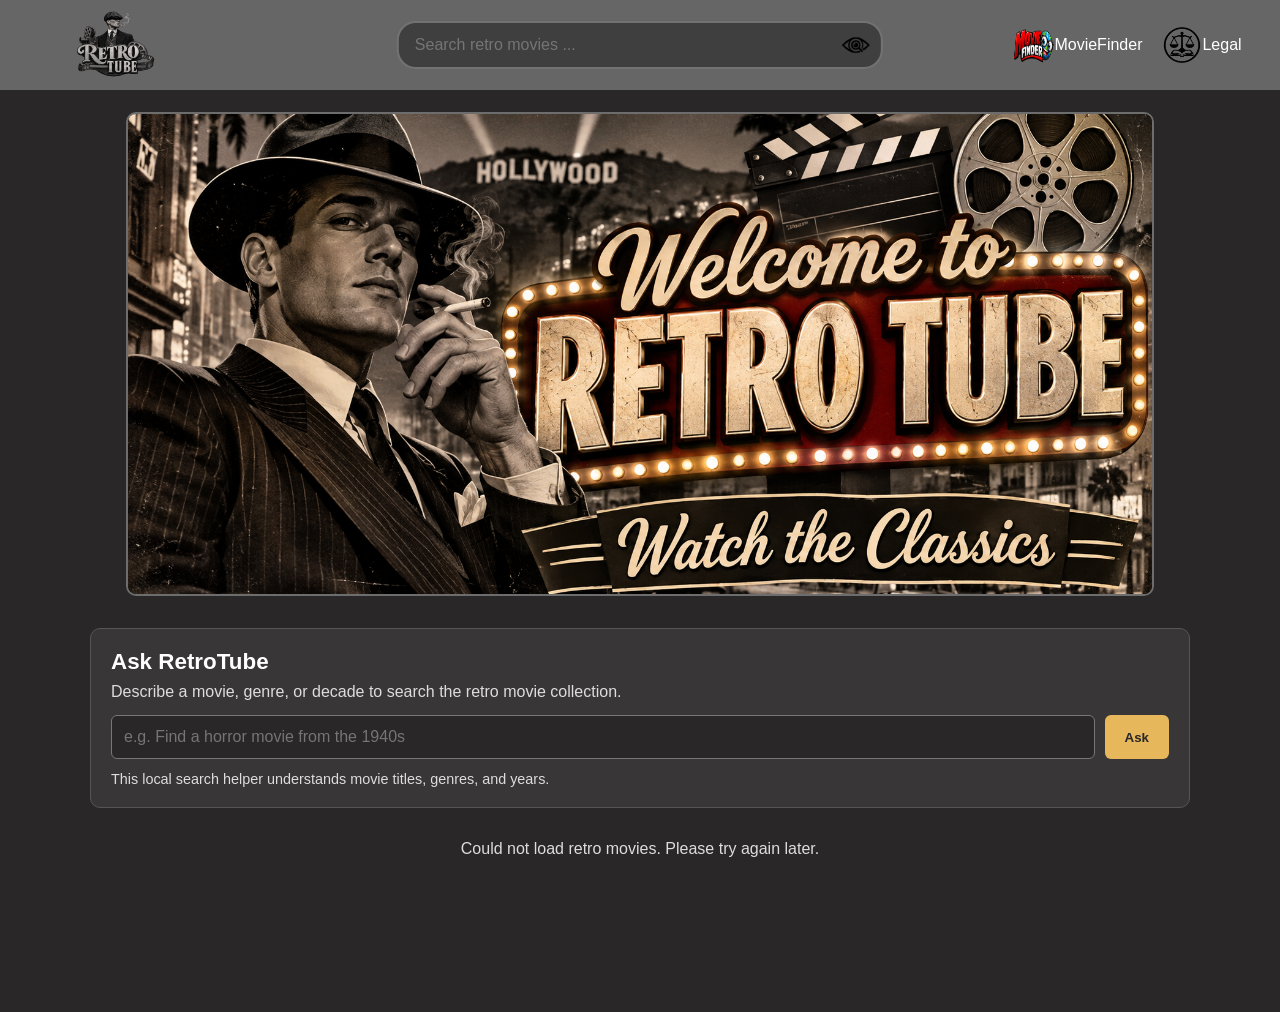
==== RetroTube/index.html @ 88f52582 "Implement movie search assistant feature with input handling and response display" ====
<!DOCTYPE html>
<html lang="en">
<head>
    <meta charset="UTF-8">
    <meta name="viewport" content="width=device-width, initial-scale=1.0">
    <title>RetroTube</title>
    <link rel="stylesheet" href="main.css">
    <link rel="stylesheet" href="search.css">
    <link rel="stylesheet" href="mobile.css">
</head>
<body>
    <header>
        <a class="logo" href="index.html">
            <img src="Assets/logo.png/logo.png" alt="RetroTube home">
        </a>

        <form class="search" role="search" id="searchForm">
            <input type="search" id="searchInput" placeholder="Search retro movies ..." aria-label="Search retro movies">
            <button id="searchButton" type="submit" aria-label="Search">
                <img src="Assets/icons/eye icon.png" alt="">
            </button>
        </form>

        <nav class="menu-btn" aria-label="Main navigation">
            <a href="https://movie-finder-three-sandy.vercel.app/">
                <img src="Assets/icons/MovieFinder.png" alt="">
                <span class="menu-btn-text">MovieFinder</span>
            </a>
            <a href="789.html">
                <img src="Assets/icons/legal icon.png" alt="">
                <span class="menu-btn-text">Legal</span>
            </a>
        </nav>
    </header>

    <section id="pictureBox" class="picture-box" aria-label="RetroTube image carousel">
        <img src="Assets/images/welcome.png" alt="Welcome to RetroTube">
        <img src="Assets/images/40er tv.png" alt="A television from the 1940s">
        <img src="Assets/images/gitl 40 er.png" alt="A retro image from the 1940s">
    </section>

    <section class="assistant-panel" aria-labelledby="assistant-title">
        <h1 id="assistant-title">Ask RetroTube</h1>
        <p>Describe a movie, genre, or decade to search the retro movie collection.</p>
        <form class="assistant-form" id="assistantForm">
            <input
                type="text"
                id="assistantInput"
                placeholder="e.g. Find a horror movie from the 1940s"
                aria-label="Ask RetroTube to find a movie"
                required>
            <button type="submit">Ask</button>
        </form>
        <p class="assistant-response" id="assistantResponse" role="status" aria-live="polite">
            This local search helper understands movie titles, genres, and years.
        </p>
    </section>

    <main class="movie-grid" id="movie-container">
        <p class="movie-status" id="movie-status" role="status">Loading retro movies ...</p>
    </main>
    <script src="api.js"></script>
    <script src="main.js"></script>
</body>
</html>
---- RetroTube/main.css ----
body {
    margin: 0;
    min-height: 100vh;
    background-color: #292727;
    color: #fff;
    font-family: Arial, sans-serif;
}

header {
    background-color: #666;
    position: fixed;
    z-index: 1000;
    top: 0;
    left: 0;
    width: 100%;
    height: 90px;
}

.logo {
    position: absolute;
    left: 3%;
    top: 50%;
    transform: translateY(-50%);
}

.logo img {
    display: block;
    width: 150px;
    max-height: 70px;
    object-fit: contain;
}


.menu-btn {
    position: absolute;
    right: 3%;
    top: 50%;
    transform: translateY(-50%);
    display: flex;
    align-items: center;
    gap: 20px;
}

.menu-btn img {
    width: 40px;
    height: 40px;
}

.menu-btn-text {
    color: white;
    font-size: 16px;
}

.menu-btn a {
    display: flex;
    align-items: center;
    text-decoration: none;
}

.picture-box {
    position: relative;
    width: min(80%, 1100px);
    height: clamp(220px, 42vw, 480px);
    margin: 112px auto 32px;
    border: 2px solid rgba(128, 128, 128, 0.788);
    overflow: hidden;
    border-radius: 10px;
}

.picture-box img {
    display: none;
    width: 100%;
    height: 100%;
    object-fit: cover;
}

.picture-box img.is-active {
    display: block;
}

.assistant-panel {
    box-sizing: border-box;
    width: min(1100px, 92%);
    margin: 0 auto 32px;
    padding: 20px;
    border: 1px solid #555;
    border-radius: 10px;
    background: #383636;
}

.assistant-panel h1 {
    margin: 0 0 8px;
    font-size: 1.4rem;
}

.assistant-panel > p {
    margin: 0 0 14px;
    color: #ddd;
}

.assistant-form {
    display: flex;
    gap: 10px;
}

.assistant-form input {
    box-sizing: border-box;
    min-width: 0;
    flex: 1;
    padding: 12px;
    border: 1px solid #777;
    border-radius: 6px;
    background: #292727;
    color: #fff;
    font-size: 1rem;
}

.assistant-form button {
    padding: 0 20px;
    border: 0;
    border-radius: 6px;
    background: #e7b75b;
    color: #292727;
    font-weight: bold;
    cursor: pointer;
}

.assistant-panel .assistant-response {
    margin: 12px 0 0;
    color: #ddd;
    font-size: 0.9rem;
}

.movie-grid {
    display: grid;
    grid-template-columns: repeat(auto-fill, minmax(220px, 1fr));
    gap: 24px;
    width: min(1100px, 92%);
    margin: 0 auto 48px;
}

.movie-card {
    min-width: 0;
    overflow: hidden;
    border: 1px solid #555;
    border-radius: 10px;
    background: #383636;
}

.player-container {
    position: relative;
    aspect-ratio: 16 / 9;
    background: #111;
}

.player-container > img,
.player-container iframe {
    display: block;
    width: 100%;
    height: 100%;
    border: 0;
    object-fit: cover;
}

.player-container:fullscreen {
    width: 100vw;
    height: 100vh;
    aspect-ratio: auto;
    background: #000;
}

.fullscreen-btn {
    position: absolute;
    right: 8px;
    bottom: 8px;
    z-index: 1;
    padding: 7px 10px;
    border: 0;
    border-radius: 4px;
    background: rgba(0, 0, 0, 0.75);
    color: #fff;
    cursor: pointer;
}

.fullscreen-btn:disabled {
    cursor: not-allowed;
}

.play-btn {
    position: absolute;
    inset: 50% auto auto 50%;
    width: 58px;
    height: 42px;
    transform: translate(-50%, -50%);
    border: 0;
    border-radius: 12px;
    background: rgba(210, 0, 0, 0.9);
    cursor: pointer;
}

.play-btn:focus-visible,
.fullscreen-btn:focus-visible,
.menu-btn a:focus-visible,
.search input:focus-visible,
.search button:focus-visible,
.assistant-form input:focus-visible,
.assistant-form button:focus-visible {
    outline: 3px solid #e7b75b;
    outline-offset: 3px;
}

.play-btn::after {
    position: absolute;
    top: 12px;
    left: 24px;
    width: 0;
    height: 0;
    border-top: 9px solid transparent;
    border-bottom: 9px solid transparent;
    border-left: 14px solid white;
    content: "";
}

.movie-info {
    padding: 14px;
}

.movie-title {
    margin: 0 0 8px;
    font-size: 1rem;
}

.movie-meta {
    margin: 0;
    color: #ccc;
    font-size: 0.9rem;
}

.movie-status {
    grid-column: 1 / -1;
    margin: 0;
    color: #ddd;
    text-align: center;
}
---- RetroTube/search.css ----
.search {
    position: absolute;
    left: 50%;
    top: 50%;
    display: flex;
    align-items: center;
    width: min(500px, 38vw);
    transform: translate(-50%, -50%);
}

.search input {
    box-sizing: border-box;
    width: 100%;
    height: 48px;
    padding: 0 54px 0 16px;
    background-color: #292929a2;
    border: 2px solid rgba(128, 128, 128, 0.788);
    border-radius: 19px;
    color: white;
    font-size: 1rem;
}

.search button {
    position: absolute;
    top: 50%;
    right: 12px;
    padding: 0;
    transform: translateY(-50%);
    background: none;
    border: none;
    cursor: pointer;
}

.search button img {
    width: 30px;
    height: 30px;
    display: block;
}
---- RetroTube/mobile.css ----
@media (max-width: 700px) {
    header {
        height: 76px;
    }

    .logo {
        left: 12px;
    }

    .logo img {
        width: 90px;
    }

    .search {
        left: 50%;
        width: min(45vw, 280px);
    }

    .search input {
        height: 40px;
        padding-left: 10px;
        font-size: 0.85rem;
    }

    .search button {
        right: 8px;
    }

    .search button img {
        width: 24px;
        height: 24px;
    }

    .menu-btn {
        right: 10px;
        gap: 8px;
    }

    .menu-btn img {
        width: 28px;
        height: 28px;
    }

    .menu-btn-text {
        display: none;
    }

    .picture-box {
        width: 92%;
        height: clamp(200px, 58vw, 360px);
        margin-top: 96px;
    }

    .movie-grid {
        grid-template-columns: repeat(auto-fill, minmax(160px, 1fr));
        gap: 14px;
    }

    .assistant-panel {
        padding: 14px;
    }

    .assistant-form button {
        padding: 0 14px;
    }

    .movie-info {
        padding: 10px;
    }
}

@media (max-width: 420px) {
    .logo img {
        width: 64px;
    }

    .search {
        left: 46%;
        width: 44vw;
    }

    .menu-btn {
        right: 6px;
        gap: 5px;
    }

    .movie-grid {
        grid-template-columns: 1fr;
    }
}
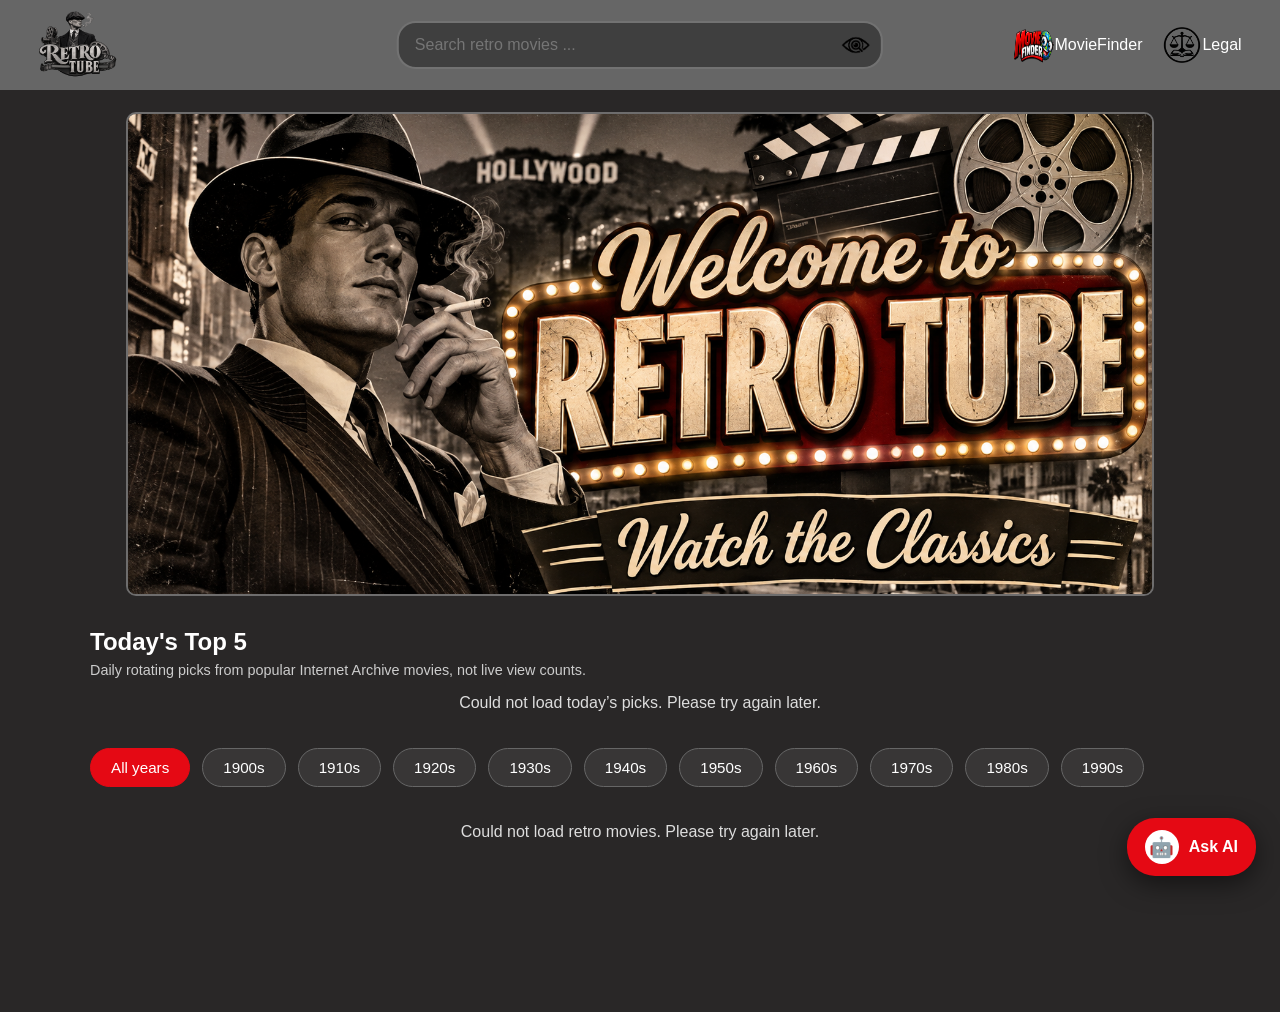
==== commit 5d2e20f3: "Implement daily top movie feature, enhance assistant functionality, and improve UI accessibility" ====
--- a/RetroTube/index.html
+++ b/RetroTube/index.html
@@ -4,6 +4,12 @@
     <meta charset="UTF-8">
     <meta name="viewport" content="width=device-width, initial-scale=1.0">
     <title>RetroTube</title>
+    <meta name="theme-color" content="#181818">
+    <meta name="apple-mobile-web-app-capable" content="yes">
+    <meta name="apple-mobile-web-app-status-bar-style" content="black">
+    <link rel="apple-touch-icon" href="Assets/logo.png/logo.png">
+    <link rel="manifest" href="manifest.webmanifest">
+    <link rel="icon" href="Assets/retrotube-icon.svg" type="image/svg+xml">
     <link rel="stylesheet" href="main.css">
     <link rel="stylesheet" href="search.css">
     <link rel="stylesheet" href="mobile.css">
@@ -26,12 +32,24 @@
                 <img src="Assets/icons/MovieFinder.png" alt="">
                 <span class="menu-btn-text">MovieFinder</span>
             </a>
-            <a href="789.html">
+            <button id="legalOpen" type="button" aria-haspopup="dialog">
                 <img src="Assets/icons/legal icon.png" alt="">
                 <span class="menu-btn-text">Legal</span>
-            </a>
+            </button>
         </nav>
     </header>
+
+    <div class="legal-backdrop" id="legalBackdrop" hidden>
+        <section class="legal-panel" role="dialog" aria-modal="true" aria-labelledby="legalTitle" tabindex="-1">
+            <button class="legal-close" id="legalClose" type="button" aria-label="Close legal information">×</button>
+            <h2 id="legalTitle">Legal information</h2>
+            <h3>Movie hosting and source</h3>
+            <p>RetroTube does not host, upload, or store movie files on its own servers.</p>
+            <p>Movie listings and search results come from the Internet Archive API. Posters and video playback are loaded directly from Internet Archive when available.</p>
+            <p>RetroTube does not own or control this content. Check each item's Internet Archive page for availability and rights information.</p>
+            <a href="https://archive.org/" target="_blank" rel="noopener noreferrer">Visit Internet Archive</a>
+        </section>
+    </div>
 
     <section id="pictureBox" class="picture-box" aria-label="RetroTube image carousel">
         <img src="Assets/images/welcome.png" alt="Welcome to RetroTube">
@@ -39,27 +57,70 @@
         <img src="Assets/images/gitl 40 er.png" alt="A retro image from the 1940s">
     </section>
 
-    <section class="assistant-panel" aria-labelledby="assistant-title">
-        <h1 id="assistant-title">Ask RetroTube</h1>
-        <p>Describe a movie, genre, or decade to search the retro movie collection.</p>
-        <form class="assistant-form" id="assistantForm">
-            <input
-                type="text"
-                id="assistantInput"
-                placeholder="e.g. Find a horror movie from the 1940s"
-                aria-label="Ask RetroTube to find a movie"
-                required>
-            <button type="submit">Ask</button>
-        </form>
-        <p class="assistant-response" id="assistantResponse" role="status" aria-live="polite">
-            This local search helper understands movie titles, genres, and years.
-        </p>
+    <section class="daily-top" aria-labelledby="daily-top-title">
+        <h2 id="daily-top-title">Today's Top 5</h2>
+        <p class="daily-top-note">Daily rotating picks from popular Internet Archive movies, not live view counts.</p>
+        <div class="daily-top-list" id="daily-top-list" aria-live="polite">
+            <p class="movie-status" id="daily-top-status" role="status">Loading today's picks ...</p>
+        </div>
     </section>
+
+    <nav class="decade-list" aria-label="Movie decades">
+        <button class="decade-button is-active" type="button" data-decade="all" data-start-year="1900" data-end-year="1999" aria-pressed="true">All years</button>
+        <button class="decade-button" type="button" data-decade="1900s" data-start-year="1900" data-end-year="1909" aria-pressed="false">1900s</button>
+        <button class="decade-button" type="button" data-decade="1910s" data-start-year="1910" data-end-year="1919" aria-pressed="false">1910s</button>
+        <button class="decade-button" type="button" data-decade="1920s" data-start-year="1920" data-end-year="1929" aria-pressed="false">1920s</button>
+        <button class="decade-button" type="button" data-decade="1930s" data-start-year="1930" data-end-year="1939" aria-pressed="false">1930s</button>
+        <button class="decade-button" type="button" data-decade="1940s" data-start-year="1940" data-end-year="1949" aria-pressed="false">1940s</button>
+        <button class="decade-button" type="button" data-decade="1950s" data-start-year="1950" data-end-year="1959" aria-pressed="false">1950s</button>
+        <button class="decade-button" type="button" data-decade="1960s" data-start-year="1960" data-end-year="1969" aria-pressed="false">1960s</button>
+        <button class="decade-button" type="button" data-decade="1970s" data-start-year="1970" data-end-year="1979" aria-pressed="false">1970s</button>
+        <button class="decade-button" type="button" data-decade="1980s" data-start-year="1980" data-end-year="1989" aria-pressed="false">1980s</button>
+        <button class="decade-button" type="button" data-decade="1990s" data-start-year="1990" data-end-year="1999" aria-pressed="false">1990s</button>
+    </nav>
+
+    <button class="assistant-toggle" id="assistantToggle" type="button" aria-haspopup="dialog">
+        <span aria-hidden="true">🤖</span>
+        <span>Ask AI</span>
+    </button>
+
+    <div class="assistant-backdrop" id="assistantBackdrop" hidden>
+        <section class="assistant-panel" role="dialog" aria-modal="true" aria-labelledby="assistant-title" tabindex="-1">
+            <button class="assistant-close" id="assistantClose" type="button" aria-label="Close assistant">×</button>
+            <h1 id="assistant-title">Ask AI</h1>
+            <p>Describe a movie, genre, or decade to search the retro movie collection.</p>
+            <form class="assistant-form" id="assistantForm">
+                <input
+                    type="text"
+                    id="assistantInput"
+                    placeholder="e.g. Find a horror movie from the 1940s"
+                    aria-label="Ask RetroTube to find a movie"
+                    required>
+                <button type="submit">Ask</button>
+            </form>
+            <p class="assistant-response" id="assistantResponse" role="status" aria-live="polite">
+                This local search helper understands movie titles, genres, and years.
+            </p>
+        </section>
+    </div>
+
+    <div class="install-backdrop" id="installBackdrop" hidden>
+        <section class="install-dialog" role="dialog" aria-modal="true" aria-labelledby="installTitle">
+            <button class="install-close" id="installClose" type="button" aria-label="Close install prompt">×</button>
+            <div class="install-robot" aria-hidden="true">🤖</div>
+            <h2 id="installTitle">Install RetroTube</h2>
+            <p id="installMessage">Add RetroTube to your home screen for quick access.</p>
+            <button class="install-action" id="installAction" type="button">Install app</button>
+            <button class="install-dismiss" id="installDismiss" type="button">Not now</button>
+        </section>
+    </div>
 
     <main class="movie-grid" id="movie-container">
         <p class="movie-status" id="movie-status" role="status">Loading retro movies ...</p>
     </main>
     <script src="api.js"></script>
     <script src="main.js"></script>
+    <script src="install.js"></script>
+    <script src="legal.js"></script>
 </body>
 </html>
--- a/RetroTube/main.css
+++ b/RetroTube/main.css
@@ -18,7 +18,6 @@
 
 .logo {
     position: absolute;
-    left: 3%;
     top: 50%;
     transform: translateY(-50%);
 }
@@ -51,10 +50,26 @@
     font-size: 16px;
 }
 
-.menu-btn a {
+.menu-btn a,
+.menu-btn button {
     display: flex;
     align-items: center;
     text-decoration: none;
+}
+
+.menu-btn button {
+    padding: 0;
+    border: 0;
+    background: transparent;
+    color: inherit;
+    font: inherit;
+    cursor: pointer;
+}
+
+.menu-btn a:focus-visible,
+.menu-btn button:focus-visible {
+    outline: 3px solid #e7b75b;
+    outline-offset: 3px;
 }
 
 .picture-box {
@@ -78,19 +93,157 @@
     display: block;
 }
 
+.daily-top {
+    width: min(1100px, 92%);
+    margin: 0 auto 34px;
+}
+
+.daily-top h2 {
+    margin: 0 0 6px;
+    font-size: 1.5rem;
+}
+
+.daily-top-note {
+    margin: 0 0 16px;
+    color: #ccc;
+    font-size: 0.9rem;
+}
+
+.daily-top-list {
+    display: grid;
+    grid-template-columns: repeat(5, minmax(0, 1fr));
+    gap: 16px;
+}
+
+.daily-card .player-container {
+    overflow: hidden;
+}
+
+.daily-rank {
+    position: absolute;
+    bottom: 8px;
+    left: 8px;
+    z-index: 2;
+    color: #171717;
+    font-size: clamp(4rem, 8vw, 6.5rem);
+    font-weight: 900;
+    line-height: 0.8;
+    pointer-events: none;
+    -webkit-text-stroke: 2px #fff;
+    text-shadow: 0 2px 8px rgba(0, 0, 0, 0.8);
+}
+
+.decade-list {
+    display: flex;
+    gap: 12px;
+    width: min(1100px, 92%);
+    margin: 0 auto 28px;
+    overflow-x: auto;
+    padding: 2px 2px 8px;
+}
+
+.decade-button {
+    flex: 0 0 auto;
+    padding: 10px 20px;
+    border: 1px solid #666;
+    border-radius: 22px;
+    background: #383636;
+    color: #fff;
+    font-size: 0.95rem;
+    cursor: pointer;
+}
+
+.decade-button:hover,
+.decade-button.is-active {
+    border-color: #e50914;
+    background: #e50914;
+}
+
+.decade-button:focus-visible {
+    outline: 3px solid #e7b75b;
+    outline-offset: 3px;
+}
+
 .assistant-panel {
-    box-sizing: border-box;
-    width: min(1100px, 92%);
-    margin: 0 auto 32px;
-    padding: 20px;
-    border: 1px solid #555;
-    border-radius: 10px;
-    background: #383636;
+    position: relative;
+    box-sizing: border-box;
+    width: min(620px, 100%);
+    max-height: 100%;
+    overflow-y: auto;
+    padding: 32px;
+    border: 1px solid #3c3c3c;
+    border-radius: 12px;
+    background: #181818;
+    box-shadow: 0 24px 80px rgba(0, 0, 0, 0.75);
+    color: #fff;
+}
+
+.assistant-backdrop {
+    position: fixed;
+    inset: 0;
+    z-index: 1100;
+    display: grid;
+    place-items: center;
+    box-sizing: border-box;
+    padding: 24px;
+    background: rgba(0, 0, 0, 0.68);
+    backdrop-filter: blur(7px) brightness(0.48);
+}
+
+.assistant-backdrop[hidden] {
+    display: none;
+}
+
+body.assistant-open {
+    overflow: hidden;
+}
+
+.assistant-toggle {
+    position: fixed;
+    right: 24px;
+    bottom: 24px;
+    z-index: 1050;
+    display: flex;
+    align-items: center;
+    gap: 10px;
+    padding: 12px 18px;
+    border: 0;
+    border-radius: 28px;
+    background: #e50914;
+    box-shadow: 0 8px 26px rgba(0, 0, 0, 0.5);
+    color: #fff;
+    font-size: 1rem;
+    font-weight: bold;
+    cursor: pointer;
+}
+
+.assistant-toggle span:first-child {
+    display: grid;
+    width: 34px;
+    height: 34px;
+    place-items: center;
+    border-radius: 50%;
+    background: #fff;
+    color: #e50914;
+    font-size: 1.25rem;
+}
+
+.assistant-close {
+    position: absolute;
+    top: 10px;
+    right: 14px;
+    padding: 2px 8px;
+    border: 0;
+    background: transparent;
+    color: #fff;
+    font-size: 2rem;
+    line-height: 1;
+    cursor: pointer;
 }
 
 .assistant-panel h1 {
-    margin: 0 0 8px;
-    font-size: 1.4rem;
+    margin: 0 32px 8px 0;
+    font-size: 1.6rem;
 }
 
 .assistant-panel > p {
@@ -119,8 +272,8 @@
     padding: 0 20px;
     border: 0;
     border-radius: 6px;
-    background: #e7b75b;
-    color: #292727;
+    background: #e50914;
+    color: #fff;
     font-weight: bold;
     cursor: pointer;
 }
@@ -129,6 +282,166 @@
     margin: 12px 0 0;
     color: #ddd;
     font-size: 0.9rem;
+}
+
+.assistant-toggle:focus-visible,
+.assistant-close:focus-visible {
+    outline: 3px solid #e7b75b;
+    outline-offset: 3px;
+}
+
+.legal-backdrop {
+    position: fixed;
+    inset: 0;
+    z-index: 1300;
+    display: grid;
+    place-items: center;
+    box-sizing: border-box;
+    padding: 24px;
+    background: rgba(0, 0, 0, 0.72);
+    backdrop-filter: blur(7px) brightness(0.48);
+}
+
+.legal-backdrop[hidden] {
+    display: none;
+}
+
+body.legal-open {
+    overflow: hidden;
+}
+
+.legal-panel {
+    position: relative;
+    box-sizing: border-box;
+    width: min(620px, 100%);
+    max-height: 100%;
+    overflow-y: auto;
+    padding: 32px;
+    border: 1px solid #3c3c3c;
+    border-radius: 12px;
+    background: #181818;
+    box-shadow: 0 24px 80px rgba(0, 0, 0, 0.75);
+    color: #fff;
+}
+
+.legal-panel h2 {
+    margin: 0 36px 20px 0;
+}
+
+.legal-panel h3 {
+    margin: 0 0 12px;
+}
+
+.legal-panel p {
+    color: #ddd;
+    line-height: 1.55;
+}
+
+.legal-panel a {
+    color: #e7b75b;
+}
+
+.legal-close {
+    position: absolute;
+    top: 10px;
+    right: 14px;
+    padding: 2px 8px;
+    border: 0;
+    background: transparent;
+    color: #fff;
+    font-size: 2rem;
+    line-height: 1;
+    cursor: pointer;
+}
+
+.legal-close:focus-visible,
+.legal-panel a:focus-visible {
+    outline: 3px solid #e7b75b;
+    outline-offset: 3px;
+}
+
+.install-backdrop {
+    position: fixed;
+    inset: 0;
+    z-index: 1200;
+    display: grid;
+    place-items: center;
+    box-sizing: border-box;
+    padding: 22px;
+    background: rgba(0, 0, 0, 0.72);
+    backdrop-filter: blur(7px) brightness(0.48);
+}
+
+.install-backdrop[hidden] {
+    display: none;
+}
+
+.install-dialog {
+    position: relative;
+    box-sizing: border-box;
+    width: min(390px, 100%);
+    padding: 30px 24px 22px;
+    border: 1px solid #3c3c3c;
+    border-radius: 14px;
+    background: #181818;
+    box-shadow: 0 24px 80px rgba(0, 0, 0, 0.75);
+    text-align: center;
+}
+
+.install-robot {
+    margin-bottom: 10px;
+    font-size: 2.5rem;
+}
+
+.install-dialog h2 {
+    margin: 0 20px 10px;
+}
+
+.install-dialog p {
+    margin: 0 0 20px;
+    color: #ddd;
+    line-height: 1.5;
+}
+
+.install-action,
+.install-dismiss {
+    width: 100%;
+    min-height: 44px;
+    border: 0;
+    border-radius: 6px;
+    font-size: 1rem;
+    font-weight: bold;
+    cursor: pointer;
+}
+
+.install-action {
+    background: #e50914;
+    color: #fff;
+}
+
+.install-dismiss {
+    margin-top: 8px;
+    background: transparent;
+    color: #ccc;
+}
+
+.install-close {
+    position: absolute;
+    top: 8px;
+    right: 10px;
+    padding: 2px 8px;
+    border: 0;
+    background: transparent;
+    color: #fff;
+    font-size: 1.8rem;
+    cursor: pointer;
+}
+
+.install-action:focus-visible,
+.install-dismiss:focus-visible,
+.install-close:focus-visible {
+    outline: 3px solid #e7b75b;
+    outline-offset: 3px;
 }
 
 .movie-grid {
--- a/RetroTube/mobile.css
+++ b/RetroTube/mobile.css
@@ -51,17 +51,48 @@
         margin-top: 96px;
     }
 
+    .daily-top-list {
+        display: flex;
+        gap: 14px;
+        overflow-x: auto;
+        padding: 2px 2px 10px;
+    }
+
+    .daily-card {
+        flex: 0 0 210px;
+    }
+
+    .decade-list {
+        width: 92%;
+        gap: 8px;
+        margin-bottom: 20px;
+    }
+
+    .decade-button {
+        padding: 9px 16px;
+    }
+
     .movie-grid {
         grid-template-columns: repeat(auto-fill, minmax(160px, 1fr));
         gap: 14px;
     }
 
     .assistant-panel {
-        padding: 14px;
+        padding: 24px 16px 16px;
     }
 
     .assistant-form button {
         padding: 0 14px;
+    }
+
+    .assistant-toggle {
+        right: 14px;
+        bottom: 14px;
+        padding: 9px 14px;
+    }
+
+    .install-dialog {
+        padding: 26px 18px 18px;
     }
 
     .movie-info {
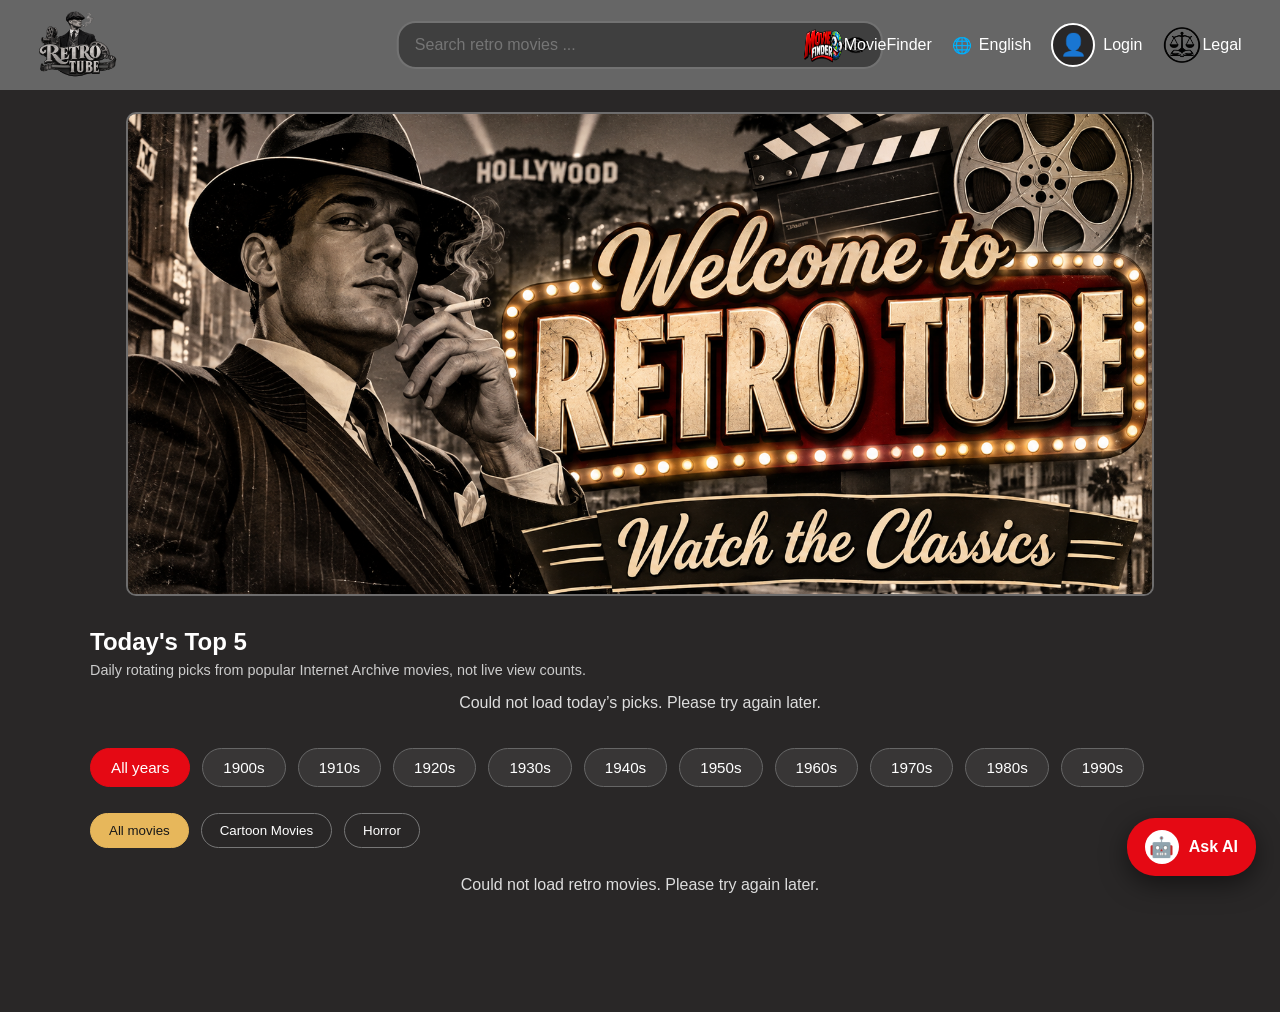
==== commit eb5a297d: "Add cartoon and horror themes with corresponding styles and functionality - Implemented cartoon them" ====
--- a/RetroTube/index.html
+++ b/RetroTube/index.html
@@ -15,13 +15,30 @@
     <link rel="stylesheet" href="mobile.css">
 </head>
 <body>
+    <div class="horror-intro" id="horrorIntro" role="dialog" aria-label="Horror mode intro" aria-modal="true" hidden>
+        <button class="horror-intro-close" id="horrorIntroClose" type="button" aria-label="Close horror intro">×</button>
+        <div class="horror-intro-fog horror-intro-fog-one" aria-hidden="true"></div>
+        <div class="horror-intro-fog horror-intro-fog-two" aria-hidden="true"></div>
+        <div class="horror-intro-title" aria-hidden="true">HORROR<br><span>AREA</span></div>
+        <div class="horror-intro-progress" aria-hidden="true"></div>
+    </div>
+
+    <div class="cartoon-intro" id="cartoonIntro" role="dialog" aria-label="Cartoon mode intro" aria-modal="true" hidden>
+        <button class="cartoon-intro-close" id="cartoonIntroClose" type="button" aria-label="Close cartoon intro">×</button>
+        <div class="cartoon-intro-sun" aria-hidden="true"></div>
+        <div class="cartoon-intro-cloud cartoon-intro-cloud-left" aria-hidden="true"></div>
+        <div class="cartoon-intro-cloud cartoon-intro-cloud-right" aria-hidden="true"></div>
+        <div class="cartoon-intro-title" aria-hidden="true">CARTOON<br>MOVIES</div>
+        <div class="cartoon-intro-progress" aria-hidden="true"></div>
+    </div>
+
     <header>
         <a class="logo" href="index.html">
             <img src="Assets/logo.png/logo.png" alt="RetroTube home">
         </a>
 
         <form class="search" role="search" id="searchForm">
-            <input type="search" id="searchInput" placeholder="Search retro movies ..." aria-label="Search retro movies">
+            <input type="search" id="searchInput" data-i18n-placeholder="searchPlaceholder" data-i18n-aria="searchPlaceholder" placeholder="Search retro movies ..." aria-label="Search retro movies">
             <button id="searchButton" type="submit" aria-label="Search">
                 <img src="Assets/icons/eye icon.png" alt="">
             </button>
@@ -32,6 +49,22 @@
                 <img src="Assets/icons/MovieFinder.png" alt="">
                 <span class="menu-btn-text">MovieFinder</span>
             </a>
+            <div class="language-menu">
+                <button class="language-button" id="languageButton" type="button" aria-haspopup="true" aria-expanded="false">
+                    <span aria-hidden="true">🌐</span>
+                    <span id="languageLabel">English</span>
+                </button>
+                <div class="language-options" id="languageOptions" hidden>
+                    <button type="button" data-language="en">English</button>
+                    <button type="button" data-language="de">Deutsch</button>
+                    <button type="button" data-language="es">Español</button>
+                    <button type="button" data-language="fr">Français</button>
+                </div>
+            </div>
+            <button id="accountOpen" class="account-button" type="button" aria-haspopup="dialog">
+                <span class="account-avatar" id="headerAccountAvatar" aria-hidden="true">👤</span>
+                <span class="menu-btn-text" id="headerAccountName">Login</span>
+            </button>
             <button id="legalOpen" type="button" aria-haspopup="dialog">
                 <img src="Assets/icons/legal icon.png" alt="">
                 <span class="menu-btn-text">Legal</span>
@@ -39,10 +72,44 @@
         </nav>
     </header>
 
+    <div class="account-backdrop" id="accountBackdrop" hidden>
+        <section class="account-panel" role="dialog" aria-modal="true" aria-labelledby="accountTitle" tabindex="-1">
+            <button class="account-close" id="accountClose" type="button" aria-label="Close account dialog">×</button>
+            <h2 id="accountTitle" data-i18n="createAccount">Create account</h2>
+            <p class="account-note" data-i18n="accountNote">Demo account only — details disappear when the page is refreshed.</p>
+
+            <form class="account-form" id="accountForm">
+                <label for="accountUsername" data-i18n="username">Username</label>
+                <input id="accountUsername" name="username" type="text" maxlength="30" autocomplete="username" required>
+
+                <label for="accountPassword" data-i18n="password">Password</label>
+                <input id="accountPassword" name="password" type="password" maxlength="100" autocomplete="new-password" required>
+
+                <label for="accountImage" data-i18n="profilePicture">Profile picture</label>
+                <input id="accountImage" name="profileImage" type="file" accept="image/*">
+
+                <div class="account-preview-row">
+                    <span class="account-preview" id="accountPreview" aria-hidden="true">👤</span>
+                    <span id="accountPreviewName">Your profile preview</span>
+                </div>
+
+                <button class="account-submit" type="submit" data-i18n="createAccountButton">Create account</button>
+            </form>
+
+            <div class="account-signed-in" id="accountSignedIn" hidden>
+                <span class="account-profile-avatar" id="accountProfileAvatar" aria-hidden="true">👤</span>
+                <h3 id="accountProfileName"></h3>
+                <p>You are signed in for this page session.</p>
+                <button class="account-signout" id="accountSignOut" type="button">Sign out</button>
+            </div>
+        </section>
+    </div>
+
     <div class="legal-backdrop" id="legalBackdrop" hidden>
         <section class="legal-panel" role="dialog" aria-modal="true" aria-labelledby="legalTitle" tabindex="-1">
             <button class="legal-close" id="legalClose" type="button" aria-label="Close legal information">×</button>
             <h2 id="legalTitle">Legal information</h2>
+
             <h3>Movie hosting and source</h3>
             <p>RetroTube does not host, upload, or store movie files on its own servers.</p>
             <p>Movie listings and search results come from the Internet Archive API. Posters and video playback are loaded directly from Internet Archive when available.</p>
@@ -58,8 +125,8 @@
     </section>
 
     <section class="daily-top" aria-labelledby="daily-top-title">
-        <h2 id="daily-top-title">Today's Top 5</h2>
-        <p class="daily-top-note">Daily rotating picks from popular Internet Archive movies, not live view counts.</p>
+        <h2 id="daily-top-title" data-i18n="topFive">Today's Top 5</h2>
+        <p class="daily-top-note" data-i18n="topFiveNote">Daily rotating picks from popular Internet Archive movies, not live view counts.</p>
         <div class="daily-top-list" id="daily-top-list" aria-live="polite">
             <p class="movie-status" id="daily-top-status" role="status">Loading today's picks ...</p>
         </div>
@@ -77,6 +144,23 @@
         <button class="decade-button" type="button" data-decade="1970s" data-start-year="1970" data-end-year="1979" aria-pressed="false">1970s</button>
         <button class="decade-button" type="button" data-decade="1980s" data-start-year="1980" data-end-year="1989" aria-pressed="false">1980s</button>
         <button class="decade-button" type="button" data-decade="1990s" data-start-year="1990" data-end-year="1999" aria-pressed="false">1990s</button>
+    </nav>
+
+    <nav class="category-list" aria-label="Movie categories">
+        <button class="category-button is-active" type="button" data-category="all" aria-pressed="true" data-i18n="allMovies">All movies</button>
+        <button class="category-button" type="button" data-category="cartoons" aria-pressed="false" data-i18n="cartoonMovies">Cartoon Movies</button>
+        <button class="category-button" type="button" data-category="horror" aria-pressed="false">Horror</button>
+    </nav>
+
+    <nav class="cartoon-category-list" id="cartoonCategoryList" aria-label="Cartoon categories" hidden>
+        <button class="cartoon-category-button is-active" type="button" data-subject="" aria-pressed="true" data-i18n="allCartoons">All cartoons</button>
+        <button class="cartoon-category-button" type="button" data-subject="action" aria-pressed="false" data-i18n="action">Action</button>
+        <button class="cartoon-category-button" type="button" data-subject="fantasy" aria-pressed="false" data-i18n="fantasy">Fantasy</button>
+        <button class="cartoon-category-button" type="button" data-subject="comedy" aria-pressed="false" data-i18n="comedy">Comedy</button>
+        <button class="cartoon-category-button" type="button" data-subject="adventure" aria-pressed="false" data-i18n="adventure">Adventure</button>
+        <button class="cartoon-category-button" type="button" data-subject="science fiction" aria-pressed="false" data-i18n="scifi">Sci-Fi</button>
+        <button class="cartoon-category-button" type="button" data-subject="marvel" data-query="marvel" aria-pressed="false">Marvel</button>
+        <button class="cartoon-category-button" type="button" data-subject="christmas" data-query="christmas" aria-pressed="false">Christmas</button>
     </nav>
 
     <button class="assistant-toggle" id="assistantToggle" type="button" aria-haspopup="dialog">
@@ -118,9 +202,12 @@
     <main class="movie-grid" id="movie-container">
         <p class="movie-status" id="movie-status" role="status">Loading retro movies ...</p>
     </main>
+    <div class="movie-sentinel" id="movie-sentinel" aria-hidden="true"></div>
     <script src="api.js"></script>
     <script src="main.js"></script>
     <script src="install.js"></script>
     <script src="legal.js"></script>
+    <script src="account.js"></script>
+    <script src="language.js"></script>
 </body>
 </html>
--- a/RetroTube/main.css
+++ b/RetroTube/main.css
@@ -4,6 +4,340 @@
     background-color: #292727;
     color: #fff;
     font-family: Arial, sans-serif;
+}
+
+body.cartoon-theme {
+    background-color: #75c9f4;
+    background-image:
+        radial-gradient(circle at 12px 12px, rgba(255, 255, 255, 0.75) 0 5px, transparent 6px),
+        linear-gradient(180deg, #75c9f4 0%, #b8e5ff 58%, #fff0a8 58%, #ffd36a 100%);
+    background-size: 48px 48px, 100% 100%;
+    background-attachment: fixed;
+    color: #202c5a;
+    animation: cartoonSkyMove 14s ease-in-out infinite alternate;
+}
+
+@keyframes cartoonSkyMove {
+    0% {
+        background-position: 0 0, 0 0;
+    }
+    100% {
+        background-position: 160px 25px, 0 0;
+    }
+}
+
+@media (prefers-reduced-motion: reduce) {
+    body.cartoon-theme {
+        animation: none;
+    }
+}
+
+.cartoon-intro[hidden] {
+    display: none;
+}
+
+body.cartoon-intro-open {
+    overflow: hidden;
+}
+
+.cartoon-intro {
+    position: fixed;
+    inset: 0;
+    z-index: 2000;
+    display: grid;
+    place-items: center;
+    overflow: hidden;
+    background:
+        radial-gradient(circle at 50% 45%, rgba(255, 255, 255, 0.95) 0 5%, transparent 5.5%),
+        linear-gradient(180deg, #78d7ff 0%, #a8eaff 68%, #ffd76b 68%, #ffb84d 100%);
+    animation: cartoonIntroFade 6s ease forwards;
+}
+
+.cartoon-intro-close {
+    position: absolute;
+    top: 18px;
+    right: 22px;
+    z-index: 3;
+    width: 44px;
+    height: 44px;
+    border: 3px solid #202c5a;
+    border-radius: 50%;
+    background: #fff9d8;
+    color: #202c5a;
+    font-size: 1.8rem;
+    line-height: 1;
+    cursor: pointer;
+}
+
+.cartoon-intro-sun {
+    position: absolute;
+    top: 12%;
+    left: 14%;
+    width: 120px;
+    height: 120px;
+    border: 5px solid #202c5a;
+    border-radius: 50%;
+    background: #ffcf3f;
+    box-shadow: 0 0 0 12px rgba(255, 207, 63, 0.35);
+    animation: cartoonIntroSun 6s ease-in-out forwards;
+}
+
+.cartoon-intro-cloud {
+    position: absolute;
+    width: 170px;
+    height: 55px;
+    border: 5px solid #202c5a;
+    border-radius: 60px;
+    background: #fff;
+}
+
+.cartoon-intro-cloud::before,
+.cartoon-intro-cloud::after {
+    position: absolute;
+    bottom: 18px;
+    border: 5px solid #202c5a;
+    border-bottom: 0;
+    border-radius: 80px 80px 0 0;
+    background: #fff;
+    content: "";
+}
+
+.cartoon-intro-cloud::before {
+    left: 24px;
+    width: 70px;
+    height: 55px;
+}
+
+.cartoon-intro-cloud::after {
+    right: 18px;
+    width: 55px;
+    height: 42px;
+}
+
+.cartoon-intro-cloud-left {
+    top: 24%;
+    left: -220px;
+    animation: cartoonCloudLeft 6s ease-in-out forwards;
+}
+
+.cartoon-intro-cloud-right {
+    top: 18%;
+    right: -220px;
+    animation: cartoonCloudRight 6s ease-in-out forwards;
+}
+
+.cartoon-intro-title {
+    position: relative;
+    z-index: 2;
+    color: #ff5d68;
+    font-size: clamp(3.8rem, 12vw, 9rem);
+    font-weight: 900;
+    line-height: 0.78;
+    text-align: center;
+    letter-spacing: -0.06em;
+    -webkit-text-stroke: clamp(3px, 0.7vw, 7px) #202c5a;
+    text-shadow: 10px 12px 0 #ffcf3f, 14px 16px 0 #202c5a;
+    animation: cartoonIntroTitle 6s cubic-bezier(.2, .9, .2, 1) forwards;
+}
+
+.cartoon-intro-progress {
+    position: absolute;
+    bottom: 8%;
+    left: 50%;
+    width: min(360px, 70%);
+    height: 12px;
+    transform: translateX(-50%);
+    border: 3px solid #202c5a;
+    border-radius: 10px;
+    background: #fff;
+    overflow: hidden;
+}
+
+.cartoon-intro-progress::after {
+    display: block;
+    width: 100%;
+    height: 100%;
+    background: #ff5d68;
+    transform-origin: left;
+    content: "";
+    animation: cartoonIntroProgress 6s linear forwards;
+}
+
+@keyframes cartoonIntroFade {
+    0%, 92% { opacity: 1; }
+    100% { opacity: 0; }
+}
+
+@keyframes cartoonIntroTitle {
+    0% { transform: scale(0) rotate(-14deg); }
+    18% { transform: scale(1.12) rotate(3deg); }
+    28%, 88% { transform: scale(1) rotate(0); }
+    100% { transform: scale(1.25) rotate(2deg); }
+}
+
+@keyframes cartoonIntroSun {
+    0%, 100% { transform: rotate(0) scale(0.8); }
+    50% { transform: rotate(180deg) scale(1); }
+}
+
+@keyframes cartoonCloudLeft {
+    0% { transform: translateX(0); }
+    100% { transform: translateX(calc(100vw + 500px)); }
+}
+
+@keyframes cartoonCloudRight {
+    0% { transform: translateX(0); }
+    100% { transform: translateX(calc(-100vw - 500px)); }
+}
+
+@keyframes cartoonIntroProgress {
+    from { transform: scaleX(0); }
+    to { transform: scaleX(1); }
+}
+
+body.cartoon-theme header {
+    background: #ffcf3f;
+    border-bottom: 4px solid #202c5a;
+}
+
+body.cartoon-theme .picture-box,
+body.cartoon-theme .movie-card {
+    border: 3px solid #202c5a;
+    box-shadow: 5px 6px 0 #ff6b6b;
+}
+
+body.cartoon-theme .movie-card,
+body.cartoon-theme .assistant-panel,
+body.cartoon-theme .legal-panel,
+body.cartoon-theme .install-dialog {
+    background: #fff9d8;
+    color: #202c5a;
+}
+
+body.cartoon-theme .movie-meta,
+body.cartoon-theme .daily-top-note {
+    color: #4d5580;
+}
+
+body.cartoon-theme .category-button {
+    border: 2px solid #202c5a;
+    background: #fff9d8;
+    color: #202c5a;
+    font-weight: bold;
+}
+
+body.cartoon-theme .category-button.is-active,
+body.cartoon-theme .category-button:hover,
+body.cartoon-theme .decade-button.is-active,
+body.cartoon-theme .decade-button:hover {
+    background: #ff6b6b;
+    color: #fff;
+}
+
+body.cartoon-theme .picture-box {
+    display: none;
+}
+
+body.cartoon-theme .decade-list {
+    gap: 10px;
+    padding: 8px 6px 12px;
+    border: 3px solid #202c5a;
+    border-radius: 24px;
+    background: rgba(255, 249, 216, 0.92);
+    box-shadow: 7px 8px 0 #ff6b6b;
+}
+
+body.cartoon-theme .decade-button {
+    border: 2px solid #202c5a;
+    border-radius: 16px;
+    background: #fff;
+    color: #202c5a;
+    font-weight: 900;
+    box-shadow: 3px 4px 0 #75c9f4;
+    transition: transform 160ms ease, box-shadow 160ms ease, background 160ms ease;
+}
+
+body.cartoon-theme .decade-button:hover {
+    transform: translateY(-3px) rotate(-1deg);
+    box-shadow: 5px 7px 0 #75c9f4;
+}
+
+body.cartoon-theme .decade-button.is-active {
+    border-color: #202c5a;
+    background: #ffcf3f;
+    color: #202c5a;
+    box-shadow: 4px 5px 0 #ff6b6b;
+    transform: translateY(-2px);
+}
+
+body.cartoon-theme .daily-top {
+    box-sizing: border-box;
+    padding: 22px;
+    border: 3px solid #202c5a;
+    border-radius: 24px;
+    background:
+        radial-gradient(circle at 18px 18px, rgba(255, 255, 255, 0.9) 0 5px, transparent 6px),
+        #fff9d8;
+    background-size: 36px 36px, auto;
+    box-shadow: 9px 10px 0 #ff6b6b, 14px 15px 0 #202c5a;
+}
+
+body.cartoon-theme .daily-top h2 {
+    display: inline-block;
+    margin: 0 0 8px;
+    padding: 8px 16px;
+    border: 3px solid #202c5a;
+    border-radius: 14px;
+    background: #ffcf3f;
+    color: #202c5a;
+    font-size: clamp(1.25rem, 3vw, 1.65rem);
+    font-weight: 900;
+    line-height: 1;
+    box-shadow: 4px 5px 0 #75c9f4;
+    transform: rotate(-1deg);
+}
+
+body.cartoon-theme .daily-top-note {
+    margin: 8px 0 18px;
+    color: #4d5580;
+    font-weight: 700;
+}
+
+body.cartoon-theme .daily-card {
+    border: 3px solid #202c5a;
+    border-radius: 18px;
+    background: #fff;
+    box-shadow: 5px 6px 0 #75c9f4;
+    transition: transform 180ms ease, box-shadow 180ms ease;
+}
+
+body.cartoon-theme .daily-card:nth-child(2),
+body.cartoon-theme .daily-card:nth-child(4) {
+    transform: rotate(1deg);
+}
+
+body.cartoon-theme .daily-card:hover {
+    transform: translateY(-6px) rotate(-1deg);
+    box-shadow: 8px 10px 0 #ff6b6b;
+}
+
+body.cartoon-theme .daily-rank {
+    bottom: 9px;
+    left: 9px;
+    display: grid;
+    width: 43px;
+    height: 43px;
+    place-items: center;
+    border: 3px solid #202c5a;
+    border-radius: 50%;
+    background: #ffcf3f;
+    color: #202c5a;
+    font-size: 1.35rem;
+    font-weight: 900;
+    line-height: 1;
+    -webkit-text-stroke: 0;
+    text-shadow: none;
+    box-shadow: 3px 4px 0 #ff6b6b;
 }
 
 header {
@@ -70,6 +404,225 @@
 .menu-btn button:focus-visible {
     outline: 3px solid #e7b75b;
     outline-offset: 3px;
+}
+
+.account-button {
+    gap: 8px;
+    border: 0;
+    background: transparent;
+    color: #fff;
+    cursor: pointer;
+}
+
+.language-menu {
+    position: relative;
+}
+
+.language-button {
+    display: flex;
+    align-items: center;
+    gap: 7px;
+    height: 40px;
+    padding: 0 10px;
+    border: 1px solid rgba(255, 255, 255, 0.55);
+    border-radius: 20px;
+    background: rgba(0, 0, 0, 0.18);
+    color: #fff;
+    cursor: pointer;
+}
+
+.language-options {
+    position: absolute;
+    top: calc(100% + 8px);
+    right: 0;
+    width: 150px;
+    overflow: hidden;
+    border: 1px solid #777;
+    border-radius: 8px;
+    background: #181818;
+    box-shadow: 0 10px 24px rgba(0, 0, 0, 0.55);
+}
+
+.language-options[hidden] {
+    display: none;
+}
+
+.language-options button {
+    width: 100%;
+    padding: 10px 12px;
+    border: 0;
+    border-bottom: 1px solid #3d3d3d;
+    background: transparent;
+    color: #fff;
+    text-align: left;
+    cursor: pointer;
+}
+
+.language-options button:last-child {
+    border-bottom: 0;
+}
+
+.language-options button:hover,
+.language-options button:focus-visible {
+    background: #e50914;
+    outline: none;
+}
+
+.account-avatar {
+    display: grid;
+    width: 40px;
+    height: 40px;
+    place-items: center;
+    overflow: hidden;
+    border: 2px solid #fff;
+    border-radius: 50%;
+    background: #292727;
+    font-size: 1.35rem;
+}
+
+.account-avatar img {
+    width: 100%;
+    height: 100%;
+    object-fit: cover;
+}
+
+.account-backdrop {
+    position: fixed;
+    inset: 0;
+    z-index: 1400;
+    display: grid;
+    place-items: center;
+    box-sizing: border-box;
+    padding: 24px;
+    background: rgba(0, 0, 0, 0.72);
+    backdrop-filter: blur(7px) brightness(0.48);
+}
+
+.account-backdrop[hidden] {
+    display: none;
+}
+
+body.account-open {
+    overflow: hidden;
+}
+
+.account-panel {
+    position: relative;
+    box-sizing: border-box;
+    width: min(440px, 100%);
+    max-height: 100%;
+    overflow-y: auto;
+    padding: 30px;
+    border: 1px solid #4a4a4a;
+    border-radius: 12px;
+    background: #181818;
+    box-shadow: 0 24px 80px rgba(0, 0, 0, 0.75);
+    color: #fff;
+}
+
+.account-close {
+    position: absolute;
+    top: 8px;
+    right: 12px;
+    border: 0;
+    background: transparent;
+    color: #fff;
+    font-size: 2rem;
+    line-height: 1;
+    cursor: pointer;
+}
+
+.account-panel h2 {
+    margin: 0 36px 8px 0;
+}
+
+.account-note {
+    margin: 0 0 18px;
+    color: #bbb;
+    font-size: 0.88rem;
+}
+
+.account-form {
+    display: grid;
+    gap: 8px;
+}
+
+.account-form label {
+    margin-top: 4px;
+    font-weight: bold;
+}
+
+.account-form input {
+    box-sizing: border-box;
+    width: 100%;
+    min-height: 44px;
+    padding: 10px 12px;
+    border: 1px solid #777;
+    border-radius: 6px;
+    background: #292727;
+    color: #fff;
+}
+
+.account-preview-row {
+    display: flex;
+    align-items: center;
+    gap: 12px;
+    margin: 8px 0 4px;
+    color: #ddd;
+}
+
+.account-preview,
+.account-profile-avatar {
+    display: grid;
+    width: 64px;
+    height: 64px;
+    flex: 0 0 auto;
+    place-items: center;
+    overflow: hidden;
+    border: 2px solid #777;
+    border-radius: 50%;
+    background: #292727;
+    font-size: 1.8rem;
+}
+
+.account-preview img,
+.account-profile-avatar img {
+    width: 100%;
+    height: 100%;
+    object-fit: cover;
+}
+
+.account-submit,
+.account-signout {
+    min-height: 44px;
+    margin-top: 10px;
+    border: 0;
+    border-radius: 6px;
+    background: #e50914;
+    color: #fff;
+    font-weight: bold;
+    cursor: pointer;
+}
+
+.account-signed-in {
+    text-align: center;
+}
+
+.account-profile-avatar {
+    margin: 4px auto 12px;
+}
+
+.account-signed-in h3 {
+    margin: 0 0 8px;
+}
+
+.account-signed-in p {
+    color: #bbb;
+}
+
+.account-signout {
+    width: 100%;
+    background: #555;
 }
 
 .picture-box {
@@ -162,6 +715,64 @@
 .decade-button:focus-visible {
     outline: 3px solid #e7b75b;
     outline-offset: 3px;
+}
+
+.category-list {
+    display: flex;
+    gap: 12px;
+    width: min(1100px, 92%);
+    margin: -10px auto 28px;
+}
+
+.category-button {
+    padding: 9px 18px;
+    border: 1px solid #777;
+    border-radius: 20px;
+    background: #292727;
+    color: #fff;
+    cursor: pointer;
+}
+
+.category-button:hover,
+.category-button.is-active {
+    border-color: #e7b75b;
+    background: #e7b75b;
+    color: #181818;
+}
+
+.category-button:focus-visible {
+    outline: 3px solid #e7b75b;
+    outline-offset: 3px;
+}
+
+.cartoon-category-list {
+    display: flex;
+    gap: 10px;
+    width: min(1100px, 92%);
+    margin: -16px auto 28px;
+    overflow-x: auto;
+    padding: 4px 2px 8px;
+}
+
+.cartoon-category-list[hidden] {
+    display: none;
+}
+
+.cartoon-category-button {
+    flex: 0 0 auto;
+    padding: 8px 16px;
+    border: 2px solid #202c5a;
+    border-radius: 18px;
+    background: #fff9d8;
+    color: #202c5a;
+    font-weight: bold;
+    cursor: pointer;
+}
+
+.cartoon-category-button.is-active,
+.cartoon-category-button:hover {
+    background: #ff6b6b;
+    color: #fff;
 }
 
 .assistant-panel {
@@ -556,3 +1167,208 @@
     text-align: center;
 }
 
+.movie-sentinel {
+    width: 100%;
+    height: 1px;
+}
+
+.horror-intro[hidden] {
+    display: none;
+}
+
+body.horror-intro-open {
+    overflow: hidden;
+}
+
+.horror-intro {
+    position: fixed;
+    inset: 0;
+    z-index: 2000;
+    display: grid;
+    place-items: center;
+    overflow: hidden;
+    background:
+        radial-gradient(circle at 50% 38%, rgba(138, 0, 0, 0.28), transparent 24%),
+        linear-gradient(145deg, #050505 0%, #18030a 48%, #020202 100%);
+    animation: horrorIntroFade 6s ease forwards;
+}
+
+.horror-intro::before {
+    position: absolute;
+    inset: 0;
+    background:
+        repeating-linear-gradient(90deg, transparent 0 60px, rgba(180, 0, 0, 0.035) 61px 62px),
+        repeating-linear-gradient(0deg, transparent 0 60px, rgba(255, 255, 255, 0.018) 61px 62px);
+    content: "";
+}
+
+.horror-intro-close {
+    position: absolute;
+    top: 18px;
+    right: 22px;
+    z-index: 4;
+    width: 44px;
+    height: 44px;
+    border: 1px solid #8e1728;
+    border-radius: 50%;
+    background: rgba(10, 10, 10, 0.92);
+    color: #d8d8d8;
+    font-size: 1.8rem;
+    cursor: pointer;
+}
+
+.horror-intro-title {
+    position: relative;
+    z-index: 3;
+    color: #a90018;
+    font-family: Impact, Georgia, serif;
+    font-size: clamp(4.5rem, 15vw, 11rem);
+    line-height: 0.72;
+    text-align: center;
+    letter-spacing: 0.04em;
+    text-shadow: 0 0 10px #ff0033, 8px 10px 0 #000, -3px -2px 0 #3a0008;
+    animation: horrorIntroTitle 6s ease forwards;
+}
+
+.horror-intro-title span {
+    color: #ddd;
+    font-size: 0.42em;
+    letter-spacing: 0.48em;
+}
+
+.horror-intro-fog {
+    position: absolute;
+    bottom: -80px;
+    width: 130%;
+    height: 260px;
+    border-radius: 50%;
+    background: radial-gradient(ellipse at center, rgba(180, 180, 180, 0.22), transparent 68%);
+    filter: blur(12px);
+}
+
+.horror-intro-fog-one {
+    left: -50%;
+    animation: horrorFogOne 6s linear forwards;
+}
+
+.horror-intro-fog-two {
+    right: -50%;
+    animation: horrorFogTwo 6s linear forwards;
+}
+
+.horror-intro-progress {
+    position: absolute;
+    bottom: 8%;
+    left: 50%;
+    z-index: 3;
+    width: min(360px, 70%);
+    height: 5px;
+    transform: translateX(-50%);
+    background: #270007;
+    overflow: hidden;
+}
+
+.horror-intro-progress::after {
+    display: block;
+    width: 100%;
+    height: 100%;
+    background: #a90018;
+    transform-origin: left;
+    content: "";
+    animation: horrorIntroProgress 6s linear forwards;
+}
+
+@keyframes horrorIntroFade {
+    0%, 90% { opacity: 1; }
+    100% { opacity: 0; }
+}
+
+@keyframes horrorIntroTitle {
+    0% { transform: scale(1.7); opacity: 0; filter: blur(18px); }
+    20% { transform: scale(1); opacity: 1; filter: blur(0); }
+    78% { transform: scale(1) translateY(0); opacity: 1; }
+    100% { transform: scale(1.08) translateY(-8px); opacity: 0.25; }
+}
+
+@keyframes horrorFogOne {
+    from { transform: translateX(-10%) rotate(-3deg); }
+    to { transform: translateX(55%) rotate(4deg); }
+}
+
+@keyframes horrorFogTwo {
+    from { transform: translateX(10%) rotate(3deg); }
+    to { transform: translateX(-55%) rotate(-4deg); }
+}
+
+@keyframes horrorIntroProgress {
+    from { transform: scaleX(0); }
+    to { transform: scaleX(1); }
+}
+
+body.horror-theme {
+    background:
+        radial-gradient(circle at 20% 12%, rgba(125, 0, 20, 0.18), transparent 20%),
+        radial-gradient(circle at 82% 68%, rgba(82, 0, 0, 0.16), transparent 28%),
+        #090909;
+    background-attachment: fixed;
+    color: #e8e8e8;
+}
+
+body.horror-theme header {
+    background: #090909;
+    border-bottom: 2px solid #5d0714;
+}
+
+body.horror-theme .picture-box {
+    display: none;
+}
+
+body.horror-theme .daily-top {
+    box-sizing: border-box;
+    padding: 24px;
+    border: 1px solid #68101d;
+    border-radius: 10px;
+    background: linear-gradient(145deg, rgba(28, 28, 28, 0.98), rgba(9, 9, 9, 0.98));
+    box-shadow: 0 18px 50px rgba(0, 0, 0, 0.7), inset 0 0 40px rgba(125, 0, 20, 0.08);
+}
+
+body.horror-theme .daily-top h2 {
+    color: #b9172c;
+    font-family: Georgia, serif;
+    letter-spacing: 0.08em;
+    text-transform: uppercase;
+}
+
+body.horror-theme .daily-top-note,
+body.horror-theme .movie-meta {
+    color: #aaa;
+}
+
+body.horror-theme .daily-card,
+body.horror-theme .movie-card {
+    border: 1px solid #3a3a3a;
+    background: #141414;
+    box-shadow: 0 12px 28px rgba(0, 0, 0, 0.55);
+}
+
+body.horror-theme .daily-rank {
+    color: #b9172c;
+    -webkit-text-stroke: 1px #eee;
+}
+
+body.horror-theme .category-button,
+body.horror-theme .decade-button {
+    border-color: #555;
+    background: #171717;
+    color: #ddd;
+}
+
+body.horror-theme .category-button.is-active,
+body.horror-theme .category-button:hover,
+body.horror-theme .decade-button.is-active,
+body.horror-theme .decade-button:hover {
+    border-color: #a90018;
+    background: #8f0719;
+    color: #fff;
+}
+
--- a/RetroTube/mobile.css
+++ b/RetroTube/mobile.css
@@ -45,6 +45,27 @@
         display: none;
     }
 
+    .account-avatar {
+        width: 28px;
+        height: 28px;
+        font-size: 1rem;
+    }
+
+    .language-button {
+        width: 38px;
+        height: 38px;
+        justify-content: center;
+        padding: 0;
+    }
+
+    #languageLabel {
+        display: none;
+    }
+
+    .language-options {
+        right: -48px;
+    }
+
     .picture-box {
         width: 92%;
         height: clamp(200px, 58vw, 360px);
@@ -68,8 +89,33 @@
         margin-bottom: 20px;
     }
 
+    body.cartoon-theme .decade-list {
+        box-shadow: 5px 6px 0 #ff6b6b;
+    }
+
+    body.cartoon-theme .daily-top {
+        padding: 16px 12px;
+        box-shadow: 6px 7px 0 #ff6b6b, 10px 11px 0 #202c5a;
+    }
+
+    body.cartoon-theme .daily-card,
+    body.cartoon-theme .daily-card:nth-child(2),
+    body.cartoon-theme .daily-card:nth-child(4) {
+        transform: none;
+    }
+
     .decade-button {
         padding: 9px 16px;
+    }
+
+    .category-list {
+        width: 92%;
+        margin: -6px auto 20px;
+        overflow-x: auto;
+    }
+
+    .category-button {
+        flex: 0 0 auto;
     }
 
     .movie-grid {
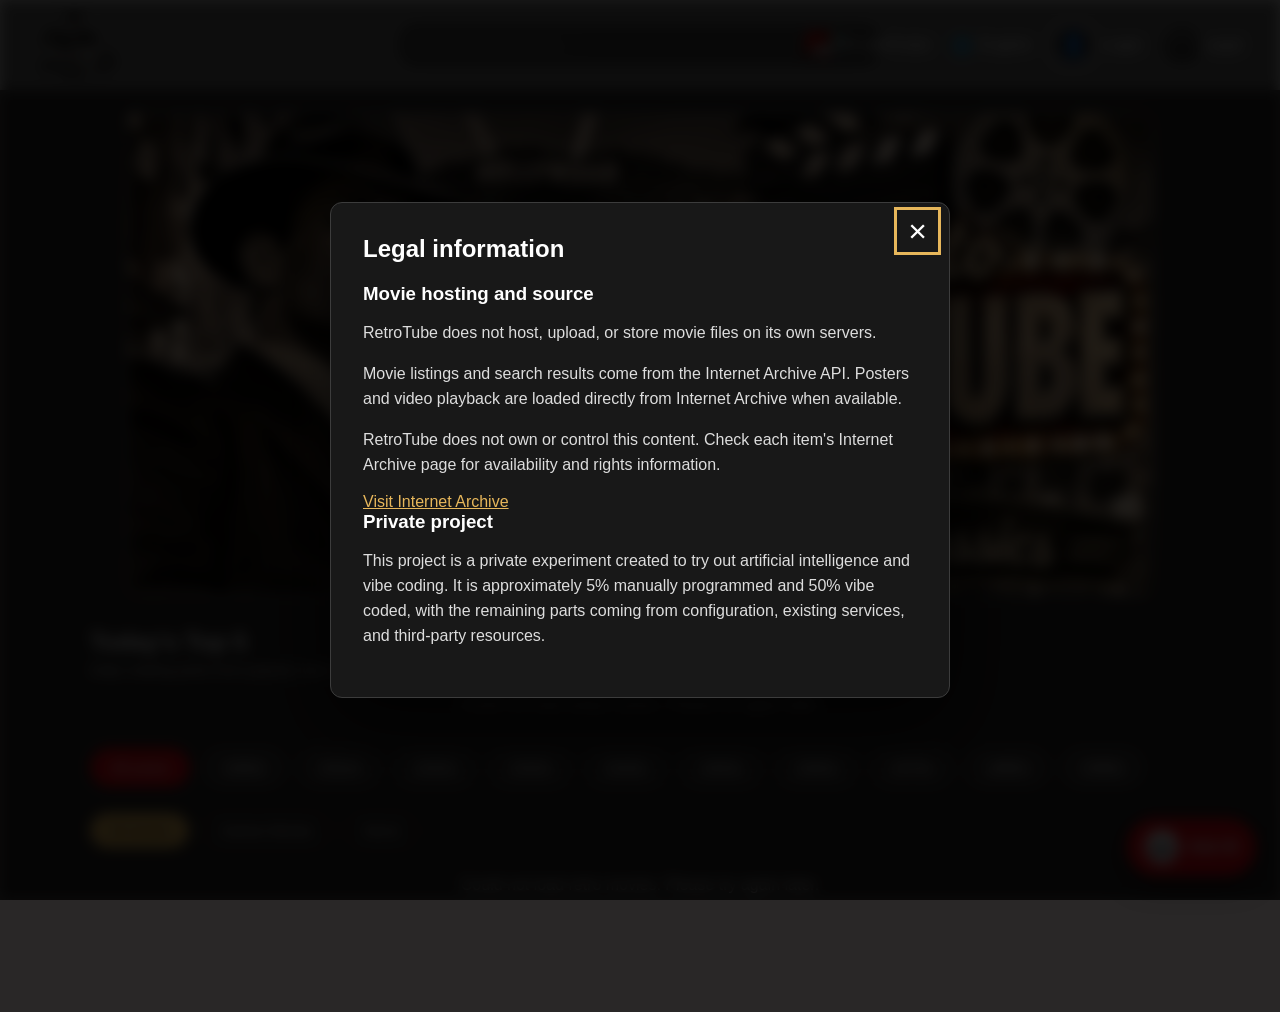
==== commit 8575ceb4: "Update legal dialog to always show backdrop and add project description" ====
--- a/RetroTube/index.html
+++ b/RetroTube/index.html
@@ -105,7 +105,7 @@
         </section>
     </div>
 
-    <div class="legal-backdrop" id="legalBackdrop" hidden>
+    <div class="legal-backdrop" id="legalBackdrop">
         <section class="legal-panel" role="dialog" aria-modal="true" aria-labelledby="legalTitle" tabindex="-1">
             <button class="legal-close" id="legalClose" type="button" aria-label="Close legal information">×</button>
             <h2 id="legalTitle">Legal information</h2>
@@ -115,6 +115,9 @@
             <p>Movie listings and search results come from the Internet Archive API. Posters and video playback are loaded directly from Internet Archive when available.</p>
             <p>RetroTube does not own or control this content. Check each item's Internet Archive page for availability and rights information.</p>
             <a href="https://archive.org/" target="_blank" rel="noopener noreferrer">Visit Internet Archive</a>
+
+            <h3>Private project</h3>
+            <p>This project is a private experiment created to try out artificial intelligence and vibe coding. It is approximately 5% manually programmed and 50% vibe coded, with the remaining parts coming from configuration, existing services, and third-party resources.</p>
         </section>
     </div>
 
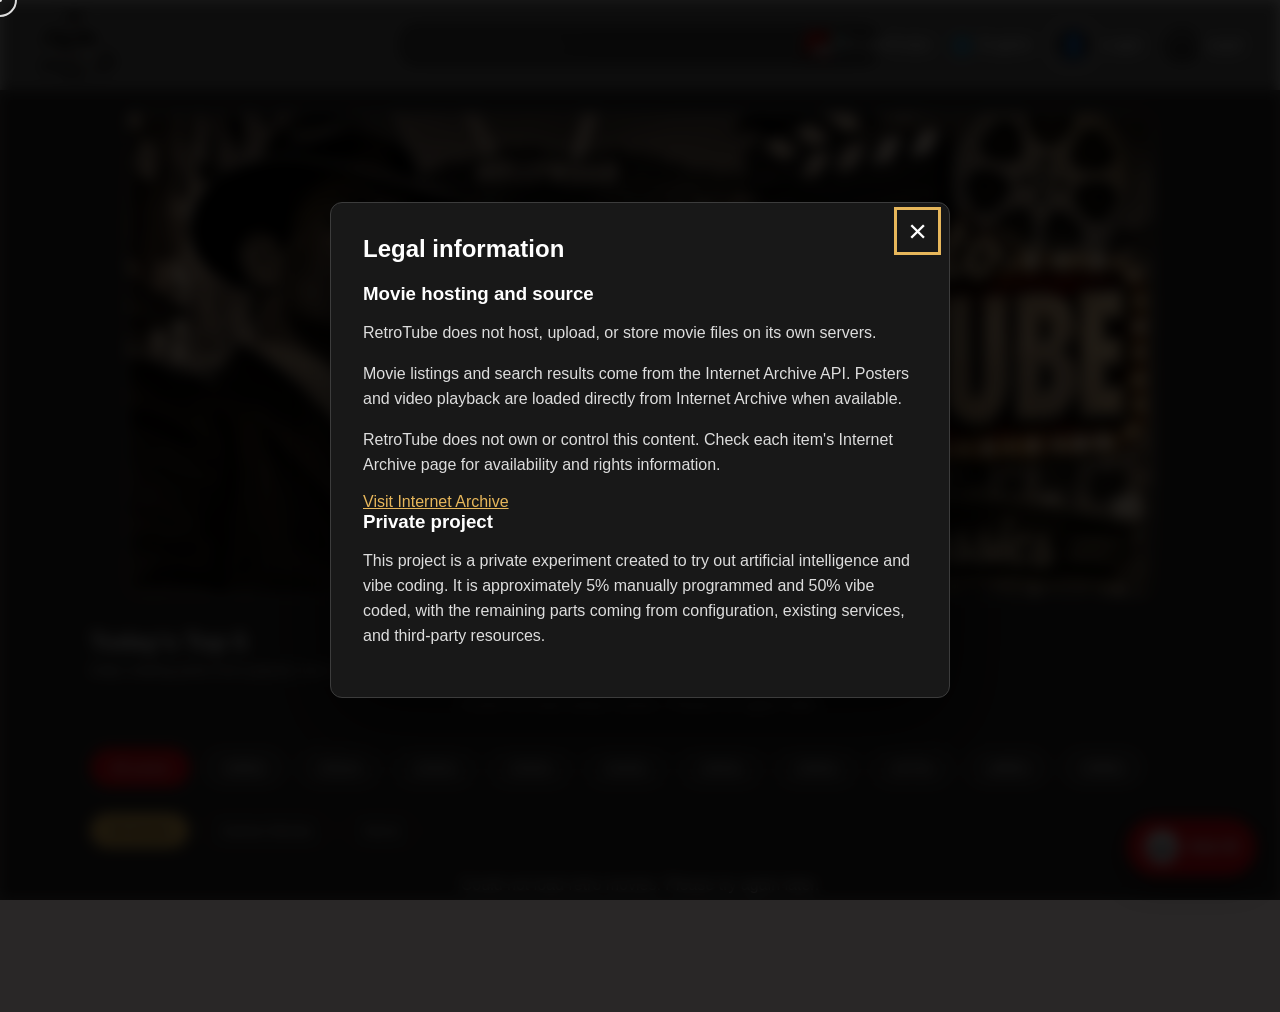
==== commit e24981af: "Add custom cursor functionality and styles for enhanced user interaction" ====
--- a/RetroTube/index.html
+++ b/RetroTube/index.html
@@ -15,6 +15,9 @@
     <link rel="stylesheet" href="mobile.css">
 </head>
 <body>
+    <div class="custom-cursor" id="customCursor" aria-hidden="true">
+        <span class="custom-cursor-dot"></span>
+    </div>
     <div class="horror-intro" id="horrorIntro" role="dialog" aria-label="Horror mode intro" aria-modal="true" hidden>
         <button class="horror-intro-close" id="horrorIntroClose" type="button" aria-label="Close horror intro">×</button>
         <div class="horror-intro-fog horror-intro-fog-one" aria-hidden="true"></div>
--- a/RetroTube/main.css
+++ b/RetroTube/main.css
@@ -4,6 +4,60 @@
     background-color: #292727;
     color: #fff;
     font-family: Arial, sans-serif;
+}
+
+@media (pointer: fine) {
+    body,
+    body * {
+        cursor: none !important;
+    }
+
+    .custom-cursor {
+        position: fixed;
+        top: 0;
+        left: 0;
+        z-index: 10000;
+        width: 30px;
+        height: 30px;
+        transform: translate(-50%, -50%);
+        border: 2px solid rgba(255, 255, 255, 0.92);
+        border-radius: 50%;
+        pointer-events: none;
+        mix-blend-mode: difference;
+        transition: width 120ms ease, height 120ms ease, border-width 120ms ease;
+    }
+
+    .custom-cursor-dot {
+        position: absolute;
+        top: 50%;
+        left: 50%;
+        width: 4px;
+        height: 4px;
+        transform: translate(-50%, -50%);
+        border-radius: 50%;
+        background: #fff;
+    }
+
+    .custom-cursor.is-clicking {
+        width: 20px;
+        height: 20px;
+        border-width: 3px;
+    }
+
+    .custom-cursor.is-hovering {
+        width: 44px;
+        height: 44px;
+    }
+
+    body.cursor-hidden .custom-cursor {
+        opacity: 0;
+    }
+}
+
+@media (pointer: coarse), (max-width: 700px) {
+    .custom-cursor {
+        display: none;
+    }
 }
 
 body.cartoon-theme {
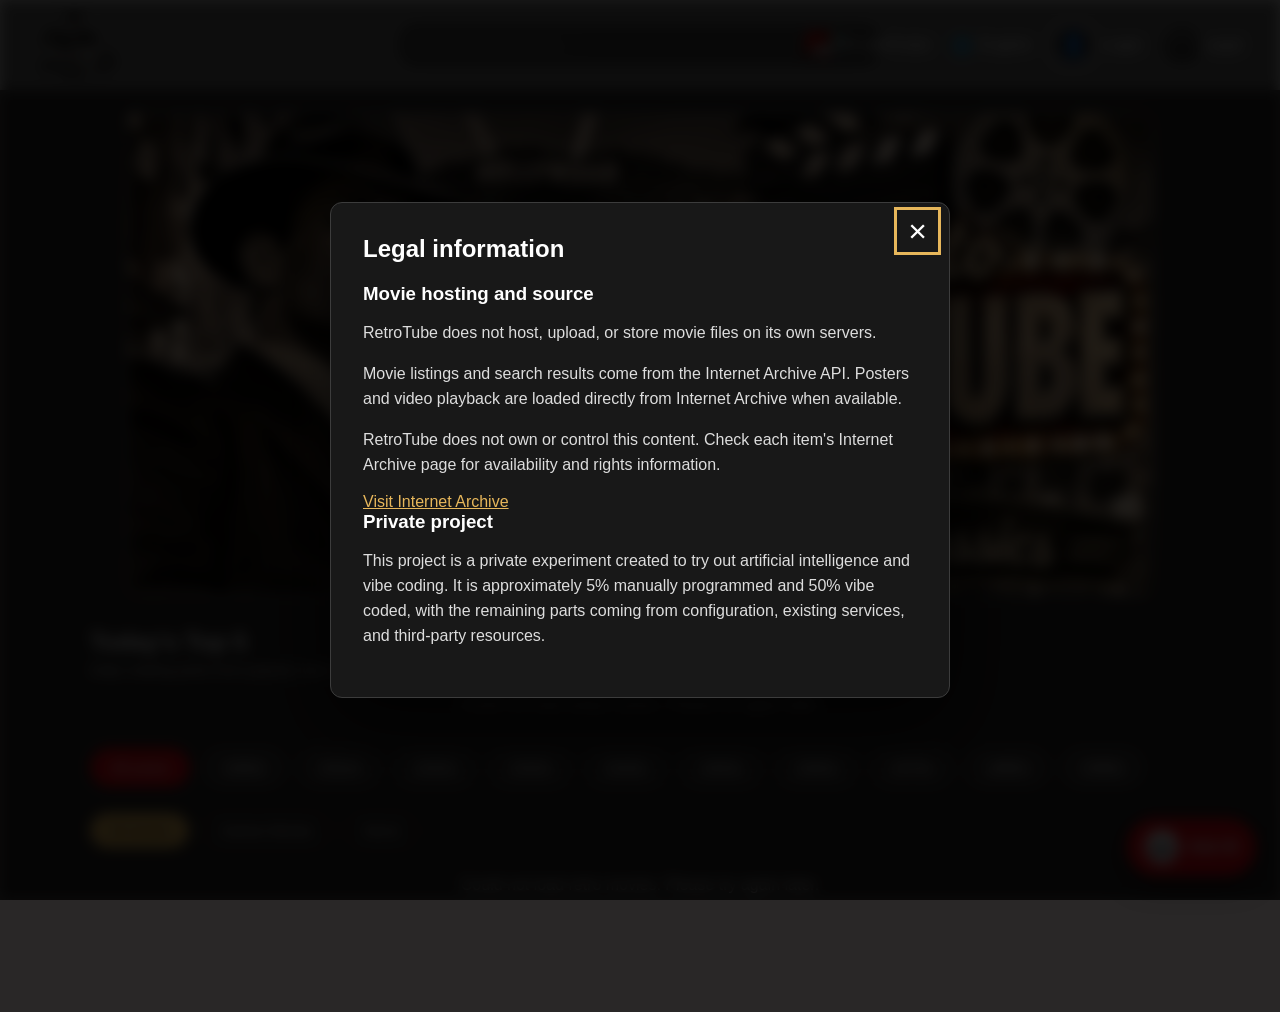
==== commit f1bf22f3: "Remove custom cursor functionality and related styles from the project" ====
--- a/RetroTube/index.html
+++ b/RetroTube/index.html
@@ -15,9 +15,6 @@
     <link rel="stylesheet" href="mobile.css">
 </head>
 <body>
-    <div class="custom-cursor" id="customCursor" aria-hidden="true">
-        <span class="custom-cursor-dot"></span>
-    </div>
     <div class="horror-intro" id="horrorIntro" role="dialog" aria-label="Horror mode intro" aria-modal="true" hidden>
         <button class="horror-intro-close" id="horrorIntroClose" type="button" aria-label="Close horror intro">×</button>
         <div class="horror-intro-fog horror-intro-fog-one" aria-hidden="true"></div>
--- a/RetroTube/main.css
+++ b/RetroTube/main.css
@@ -6,59 +6,6 @@
     font-family: Arial, sans-serif;
 }
 
-@media (pointer: fine) {
-    body,
-    body * {
-        cursor: none !important;
-    }
-
-    .custom-cursor {
-        position: fixed;
-        top: 0;
-        left: 0;
-        z-index: 10000;
-        width: 30px;
-        height: 30px;
-        transform: translate(-50%, -50%);
-        border: 2px solid rgba(255, 255, 255, 0.92);
-        border-radius: 50%;
-        pointer-events: none;
-        mix-blend-mode: difference;
-        transition: width 120ms ease, height 120ms ease, border-width 120ms ease;
-    }
-
-    .custom-cursor-dot {
-        position: absolute;
-        top: 50%;
-        left: 50%;
-        width: 4px;
-        height: 4px;
-        transform: translate(-50%, -50%);
-        border-radius: 50%;
-        background: #fff;
-    }
-
-    .custom-cursor.is-clicking {
-        width: 20px;
-        height: 20px;
-        border-width: 3px;
-    }
-
-    .custom-cursor.is-hovering {
-        width: 44px;
-        height: 44px;
-    }
-
-    body.cursor-hidden .custom-cursor {
-        opacity: 0;
-    }
-}
-
-@media (pointer: coarse), (max-width: 700px) {
-    .custom-cursor {
-        display: none;
-    }
-}
 
 body.cartoon-theme {
     background-color: #75c9f4;
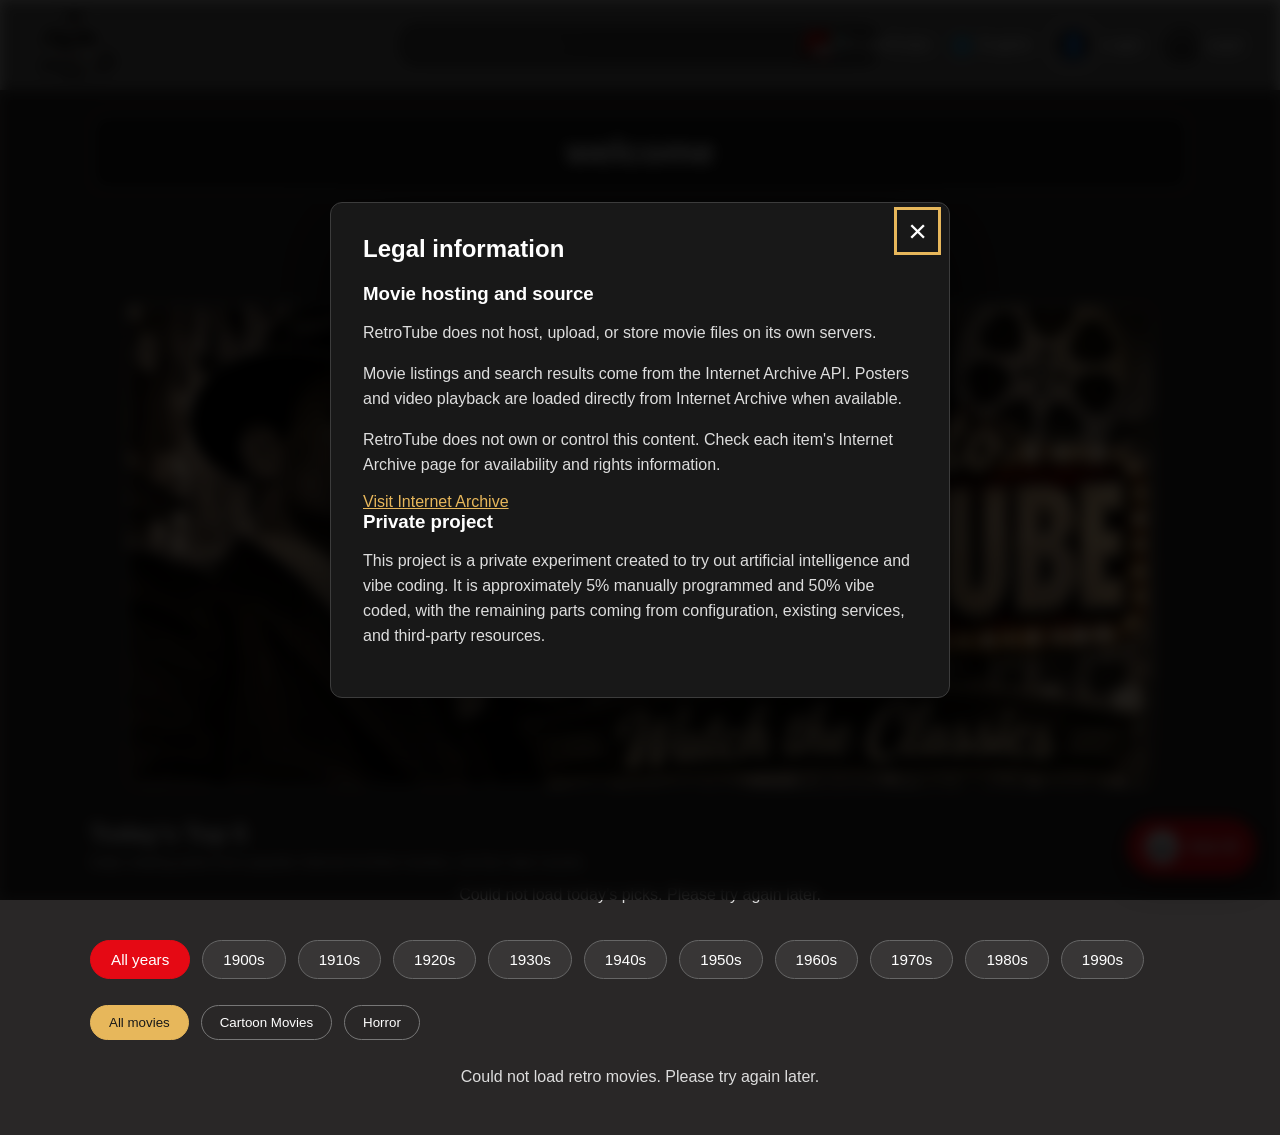
==== commit a56f4d8c: "Add welcome message section and styles for improved user experience" ====
--- a/RetroTube/index.html
+++ b/RetroTube/index.html
@@ -7,6 +7,8 @@
     <meta name="theme-color" content="#181818">
     <meta name="apple-mobile-web-app-capable" content="yes">
     <meta name="apple-mobile-web-app-status-bar-style" content="black">
+    <meta name="NEXT_PUBLIC_APP_PASSWORD" content="">
+    <meta name="VITE_APP_PASSWORD" content="">
     <link rel="apple-touch-icon" href="Assets/logo.png/logo.png">
     <link rel="manifest" href="manifest.webmanifest">
     <link rel="icon" href="Assets/retrotube-icon.svg" type="image/svg+xml">
@@ -15,6 +17,9 @@
     <link rel="stylesheet" href="mobile.css">
 </head>
 <body>
+    <section class="welcome-message" aria-label="Welcome">
+        <h1>welcome</h1>
+    </section>
     <div class="horror-intro" id="horrorIntro" role="dialog" aria-label="Horror mode intro" aria-modal="true" hidden>
         <button class="horror-intro-close" id="horrorIntroClose" type="button" aria-label="Close horror intro">×</button>
         <div class="horror-intro-fog horror-intro-fog-one" aria-hidden="true"></div>
--- a/RetroTube/main.css
+++ b/RetroTube/main.css
@@ -4,6 +4,23 @@
     background-color: #292727;
     color: #fff;
     font-family: Arial, sans-serif;
+}
+
+.welcome-message {
+    box-sizing: border-box;
+    width: min(1100px, 92%);
+    margin: 112px auto 28px;
+    padding: 18px 24px;
+    border: 2px solid #777;
+    border-radius: 12px;
+    background: #181818;
+    text-align: center;
+}
+
+.welcome-message h1 {
+    margin: 0;
+    color: #fff;
+    font-size: clamp(1.45rem, 4vw, 2.2rem);
 }
 
 
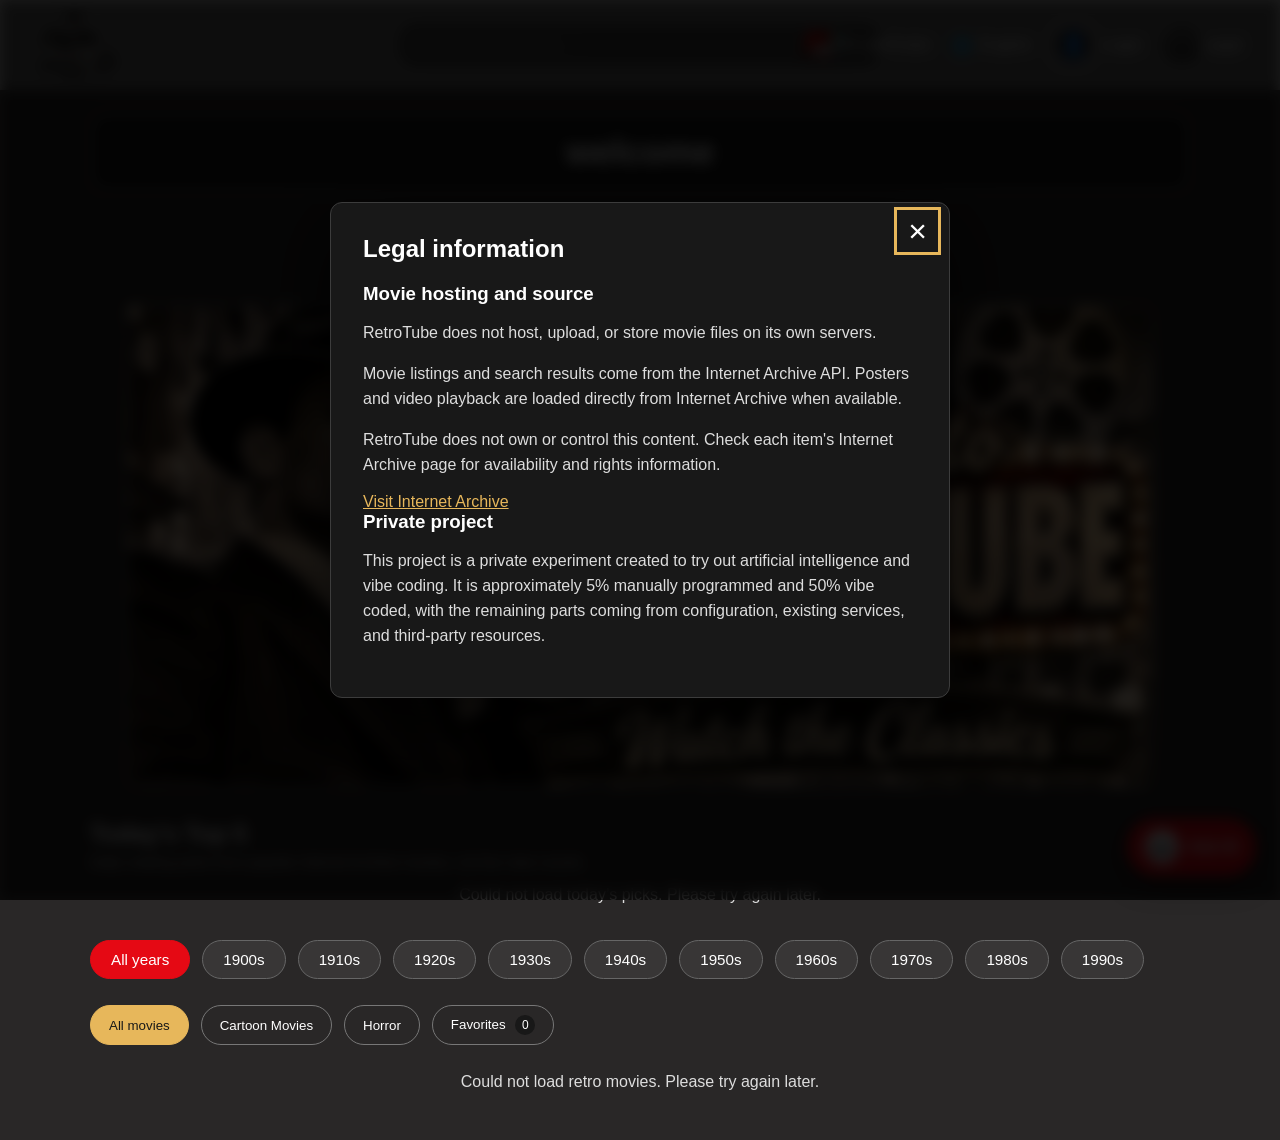
==== commit 348fea0f: "Add favorites functionality with storage and UI updates" ====
--- a/RetroTube/index.html
+++ b/RetroTube/index.html
@@ -158,6 +158,10 @@
         <button class="category-button is-active" type="button" data-category="all" aria-pressed="true" data-i18n="allMovies">All movies</button>
         <button class="category-button" type="button" data-category="cartoons" aria-pressed="false" data-i18n="cartoonMovies">Cartoon Movies</button>
         <button class="category-button" type="button" data-category="horror" aria-pressed="false">Horror</button>
+        <button class="category-button" type="button" data-category="favorites" aria-pressed="false">
+            <span data-i18n="favorites">Favorites</span>
+            <span class="favorite-count" id="favoriteCount">0</span>
+        </button>
     </nav>
 
     <nav class="cartoon-category-list" id="cartoonCategoryList" aria-label="Cartoon categories" hidden>
--- a/RetroTube/main.css
+++ b/RetroTube/main.css
@@ -1111,6 +1111,46 @@
     background: #000;
 }
 
+.favorite-btn {
+    position: absolute;
+    top: 8px;
+    right: 8px;
+    z-index: 3;
+    width: 38px;
+    height: 38px;
+    padding: 0;
+    border: 2px solid rgba(255, 255, 255, 0.9);
+    border-radius: 50%;
+    background: rgba(24, 24, 24, 0.82);
+    color: #aaa;
+    font-size: 1.35rem;
+    line-height: 1;
+    cursor: pointer;
+    box-shadow: 0 2px 8px rgba(0, 0, 0, 0.35);
+}
+
+.favorite-btn.is-favorite {
+    background: #e7b75b;
+    color: #181818;
+}
+
+.favorite-btn:focus-visible {
+    outline: 3px solid #fff;
+    outline-offset: 3px;
+}
+
+.favorite-count {
+    display: inline-grid;
+    min-width: 20px;
+    height: 20px;
+    margin-left: 6px;
+    place-items: center;
+    border-radius: 10px;
+    background: #181818;
+    color: #fff;
+    font-size: 0.75rem;
+}
+
 .fullscreen-btn {
     position: absolute;
     right: 8px;
